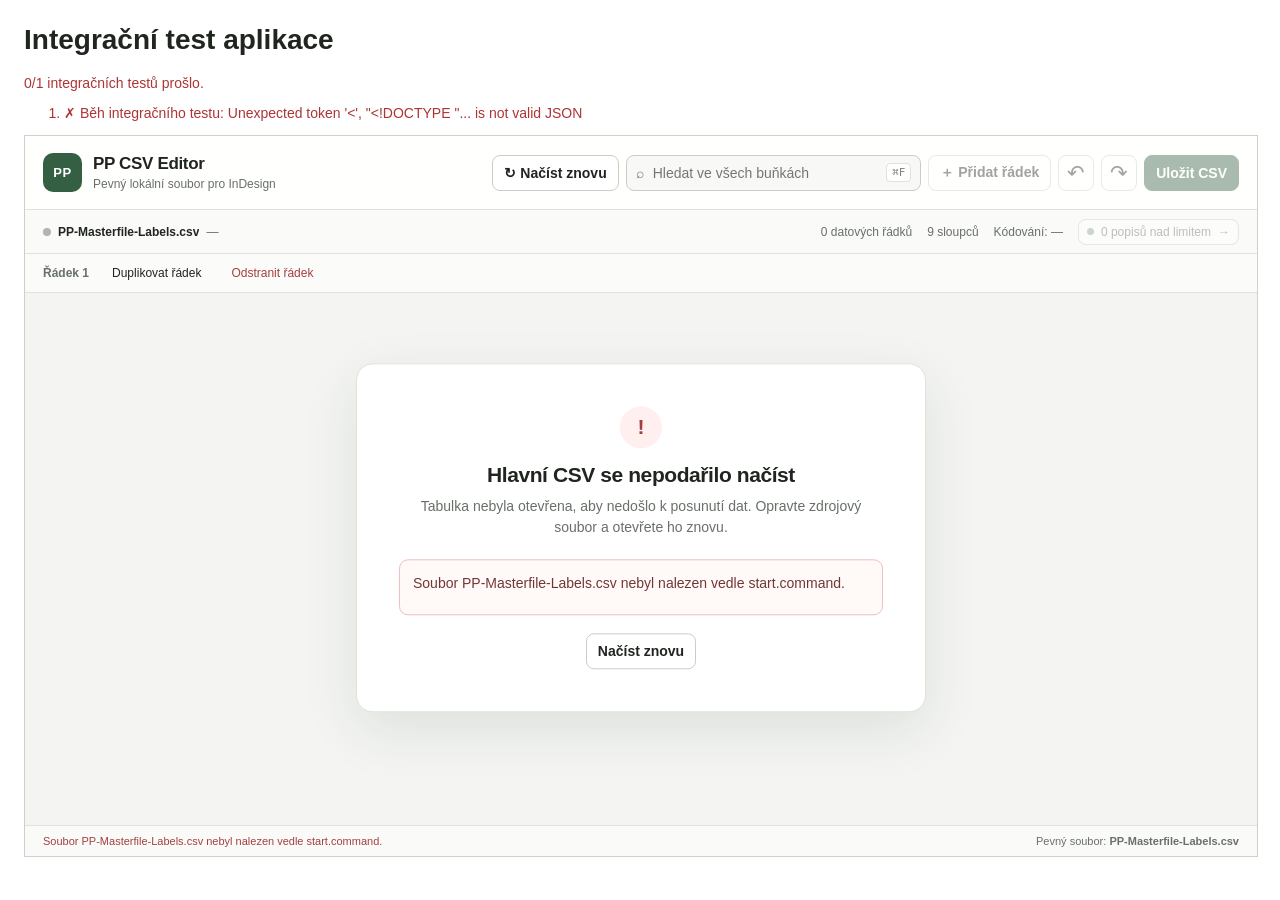
==== tests/app-integration.html @ 8dfe78ff "Initial PP CSV Editor release" ====
<!doctype html>
<html lang="cs">
<head>
  <meta charset="utf-8">
  <title>PP CSV Editor – integrační test</title>
  <style>
    body { margin: 24px; font: 14px -apple-system, sans-serif; color: #20251f; }
    iframe { width: 1280px; max-width: 100%; height: 720px; border: 1px solid #ccd2ca; }
    .pass { color: #2d6b3f; }
    .fail { color: #ad3434; }
    li { margin: 5px 0; }
  </style>
</head>
<body>
  <h1>Integrační test aplikace</h1>
  <p id="summary">Spouštím…</p>
  <ol id="results"></ol>
  <iframe id="app" src="../index.html"></iframe>
  <script src="../csv-utils.js"></script>
  <script>
    (function () {
      "use strict";
      const results = [];
      const frame = document.getElementById("app");
      const U = window.PPCsvUtils;

      function assert(condition, message) {
        if (!condition) throw new Error(message || "Podmínka neplatí");
      }

      function equal(actual, expected, message) {
        if (actual !== expected) throw new Error(`${message || "Hodnoty se liší"}: ${JSON.stringify(actual)} !== ${JSON.stringify(expected)}`);
      }

      function record(name, fn) {
        try {
          fn();
          results.push({ name: name, pass: true });
        } catch (error) {
          results.push({ name: name, pass: false, error: error.message });
          throw error;
        }
      }

      function tick(ms) {
        return new Promise(function (resolve) { setTimeout(resolve, ms || 0); });
      }

      async function waitFor(check, message) {
        for (let attempt = 0; attempt < 100; attempt += 1) {
          if (check()) return;
          await tick(25);
        }
        throw new Error(message || "Časový limit testu vypršel");
      }

      function dispatchInput(win, element) {
        element.dispatchEvent(new win.Event("input", { bubbles: true }));
      }

      async function run() {
        if (!frame.contentDocument || frame.contentDocument.readyState !== "complete") {
          await new Promise(function (resolve) { frame.addEventListener("load", resolve, { once: true }); });
        }
        const configResponse = await fetch("/api/config", { cache: "no-store" });
        const config = await configResponse.json();
        if (!config.testMode) throw new Error("Integrační test je z bezpečnostních důvodů povolen jen na izolovaném serveru s --test-mode.");
        const win = frame.contentWindow;
        const doc = frame.contentDocument;
        win.confirm = function () { return true; };
        await waitFor(function () { return doc.querySelectorAll("#gridBody tr").length === 50; }, "Pevný soubor se nenačetl");

        record("Automatické načtení pevného UTF-16LE CSV", function () {
          equal(doc.getElementById("encodingInfo").textContent, "Kódování: UTF-16LE s BOM");
          equal(doc.getElementById("fileName").textContent, "PP-Masterfile-Labels.csv");
          equal(doc.getElementById("rowCount").textContent, "50 řádků (27 vyplněných)");
          equal(doc.querySelectorAll("#gridBody tr").length, 50);
        });
        record("Editor nenabízí jiný soubor ani Uložit jako", function () {
          assert(!doc.getElementById("fileInput"));
          assert(!doc.getElementById("saveAsButton"));
          assert(doc.getElementById("openButton").textContent.includes("Načíst znovu"));
          assert(doc.querySelector(".duplicate-last-button"), "Chybí plus pro duplikaci posledního řádku");
        });
        const lastSourceName = doc.querySelector('.cell-editor[data-row="27"][data-column="0"]').textContent;
        doc.querySelector(".duplicate-last-button").click();
        record("Plus u číslování duplikuje poslední vyplněný řádek", function () {
          equal(doc.querySelectorAll("#gridBody tr").length, 50);
          equal(doc.querySelector('.cell-editor[data-row="28"][data-column="0"]').textContent, lastSourceName);
          equal(doc.getElementById("rowCount").textContent, "50 řádků (28 vyplněných)");
        });
        doc.getElementById("undoButton").click();
        record("Duplikaci posledního řádku lze vrátit", function () {
          equal(doc.getElementById("rowCount").textContent, "50 řádků (27 vyplněných)");
        });
        record("Jeden červený popis délky 404", function () {
          equal(doc.querySelectorAll("td.is-invalid").length, 1);
          equal(doc.getElementById("invalidSummary").textContent, "1 popis nad limitem");
          assert(doc.querySelector("td.is-invalid .char-count").textContent.includes("404 / 210"));
        });

        doc.getElementById("saveButton").click();
        await tick();
        record("Uložení s chybou zobrazí potvrzovací dialog", function () {
          assert(doc.getElementById("limitDialog").open);
          assert(doc.getElementById("limitRows").textContent.includes("Řádek 2: 404 / 210"));
        });
        doc.getElementById("limitDialog").close("cancel");
        await tick();

        const regular = doc.querySelector('.cell-editor[data-row="1"][data-column="0"]');
        regular.focus();
        regular.textContent = "Upravená káva";
        dispatchInput(win, regular);
        regular.blur();
        record("Editace běžné buňky a indikace změn", function () {
          equal(regular.textContent, "Upravená káva");
          equal(doc.getElementById("dirtyLabel").textContent, "Neuložené změny");
          assert(!doc.getElementById("undoButton").disabled);
        });

        const invalidDescription = doc.querySelector('td.is-invalid .cell-editor');
        invalidDescription.focus();
        invalidDescription.textContent = "Krátký opravený popis";
        dispatchInput(win, invalidDescription);
        invalidDescription.blur();
        record("Živá kontrola popisu po editaci", function () {
          equal(doc.querySelectorAll("td.is-invalid").length, 0);
          equal(doc.getElementById("invalidSummary").textContent, "0 popisů nad limitem");
          assert(invalidDescription.parentElement.querySelector(".char-count").textContent.endsWith("/ 210"));
        });

        doc.getElementById("undoButton").click();
        record("Undo vrátí editaci popisu", function () {
          equal(doc.querySelectorAll("td.is-invalid").length, 1);
        });
        doc.getElementById("redoButton").click();
        record("Redo obnoví editaci popisu", function () {
          equal(doc.querySelectorAll("td.is-invalid").length, 0);
        });

        const pasteTarget = doc.querySelector('.cell-editor[data-row="1"][data-column="2"]');
        pasteTarget.focus();
        const pasteEvent = new win.Event("paste", { bubbles: true, cancelable: true });
        Object.defineProperty(pasteEvent, "clipboardData", { value: { getData: function () { return "První\tDruhá\nTřetí\tČtvrtá"; } } });
        pasteTarget.dispatchEvent(pasteEvent);
        record("Vložení více buněk z TSV", function () {
          equal(doc.querySelector('.cell-editor[data-row="1"][data-column="2"]').textContent, "První");
          equal(doc.querySelector('.cell-editor[data-row="1"][data-column="3"]').textContent, "Druhá");
          equal(doc.querySelector('.cell-editor[data-row="2"][data-column="2"]').textContent, "Třetí");
        });

        const search = doc.getElementById("searchInput");
        search.value = "Ethiopia";
        dispatchInput(win, search);
        record("Globální vyhledávání filtruje řádky", function () {
          const visible = doc.querySelectorAll("#gridBody tr:not(.search-hidden)").length;
          assert(visible > 0 && visible < 50, `Neočekávaný počet: ${visible}`);
        });
        search.value = "";
        dispatchInput(win, search);

        doc.getElementById("addRowButton").click();
        record("Přidání řádku", function () { equal(doc.querySelectorAll("#gridBody tr").length, 51); });
        doc.getElementById("duplicateRowButton").click();
        record("Duplikace řádku", function () { equal(doc.querySelectorAll("#gridBody tr").length, 52); });
        doc.getElementById("deleteRowButton").click();
        record("Odstranění řádku po potvrzení", function () { equal(doc.querySelectorAll("#gridBody tr").length, 51); });
        doc.getElementById("undoButton").click();
        record("Undo odstranění řádku", function () { equal(doc.querySelectorAll("#gridBody tr").length, 52); });
        doc.getElementById("redoButton").click();
        record("Redo odstranění řádku", function () { equal(doc.querySelectorAll("#gridBody tr").length, 51); });

        const uploadButton = doc.querySelector('.upload-image-button[data-row="28"]');
        uploadButton.click();
        const logoFile = new win.File(['<svg xmlns="http://www.w3.org/2000/svg"></svg>'], "test-logo.svg", { type: "image/svg+xml" });
        const logoTransfer = new win.DataTransfer();
        logoTransfer.items.add(logoFile);
        Object.defineProperty(doc.getElementById("imageFileInput"), "files", { value: logoTransfer.files, configurable: true });
        doc.getElementById("imageFileInput").dispatchEvent(new win.Event("change", { bubbles: true }));
        await waitFor(function () { return doc.getElementById("statusMessage").textContent.includes("byl zkopírován do logo"); }, "Soubor loga se nenahrál");
        record("Nahrání zkopíruje logo a vyplní relativní cestu", function () {
          equal(doc.querySelector('.cell-editor[data-row="28"][data-column="8"]').textContent, "logo/test-logo.svg");
          equal(doc.getElementById("rowCount").textContent, "51 řádků (28 vyplněných)");
        });

        const freeRow = doc.querySelector('.cell-editor[data-row="28"][data-column="0"]');
        freeRow.focus();
        freeRow.textContent = "Nová položka ve volném řádku";
        dispatchInput(win, freeRow);
        freeRow.blur();
        record("Předpřipravený volný řádek lze vyplnit", function () {
          equal(doc.getElementById("rowCount").textContent, "51 řádků (28 vyplněných)");
        });

        doc.dispatchEvent(new win.KeyboardEvent("keydown", { key: "s", metaKey: true, bubbles: true, cancelable: true }));
        await waitFor(function () { return doc.getElementById("statusMessage").textContent.includes("byl aktualizován"); }, "Uložení pevného souboru nedokončeno");
        record("Cmd+S aktualizuje pevný soubor", function () {
          assert(doc.getElementById("statusMessage").textContent.includes("PP-Masterfile-Labels.csv byl aktualizován"));
          equal(doc.getElementById("dirtyLabel").textContent, "Uloženo");
        });

        const exportResponse = await fetch(`/api/csv?t=${Date.now()}`);
        const exported = new Uint8Array(await exportResponse.arrayBuffer());
        const decoded = U.decodeCsvBytes(exported);
        const exportedRows = U.parseCsv(decoded.text);
        record("Pevný soubor: BOM FF FE, UTF-16LE, CRLF a 9 sloupců", function () {
          equal(exported[0], 0xff);
          equal(exported[1], 0xfe);
          equal(decoded.encoding, "UTF-16LE s BOM");
          assert(decoded.text.includes("\r\n"));
          assert(!/(^|[^\r])\n/.test(decoded.text.replace(/"(?:[^"]|"")*"/g, "")), "Záznamy obsahují osamocené LF");
          assert(exportedRows.every(function (row) { return row.length === 9; }));
          equal(exportedRows[0][8], "@images");
          equal(exportedRows[1][0], "Upravená káva");
          equal(exportedRows[28][0], "Nová položka ve volném řádku");
          equal(exportedRows[28][8], "logo/test-logo.svg");
          equal(exportedRows.length, 29, "Koncové prázdné řádky se nemají ukládat do Data Merge");
        });

        doc.getElementById("openButton").click();
        await waitFor(function () {
          return doc.getElementById("statusMessage").textContent.includes("28 vyplněných řádků");
        }, "Aktualizovaný pevný soubor se znovu nenačetl");
        record("Opětovné načtení pevného souboru zachová data a doplní 50 míst", function () {
          equal(doc.getElementById("rowCount").textContent, "50 řádků (28 vyplněných)");
          equal(doc.querySelector('.cell-editor[data-row="1"][data-column="0"]').textContent, "Upravená káva");
          equal(doc.querySelector('.cell-editor[data-row="28"][data-column="0"]').textContent, "Nová položka ve volném řádku");
          assert(doc.getElementById("gridBody").textContent.includes("Kašlanka"), "Česká diakritika chybí");
        });
      }

      function finish() {
        const list = document.getElementById("results");
        results.forEach(function (result) {
          const item = document.createElement("li");
          item.className = result.pass ? "pass" : "fail";
          item.textContent = result.pass ? `✓ ${result.name}` : `✗ ${result.name}: ${result.error}`;
          list.appendChild(item);
        });
        const passed = results.filter(function (result) { return result.pass; }).length;
        const summary = document.getElementById("summary");
        summary.className = passed === results.length ? "pass" : "fail";
        summary.textContent = `${passed}/${results.length} integračních testů prošlo.`;
        document.title = `${passed === results.length ? "PASS" : "FAIL"} ${passed}/${results.length} – integrační test`;
        document.body.dataset.testStatus = passed === results.length ? "passed" : "failed";
      }

      run().catch(function (error) {
        if (!results.length || results[results.length - 1].pass) {
          results.push({ name: "Běh integračního testu", pass: false, error: error.message });
        }
      }).then(finish);
    })();
  </script>
</body>
</html>
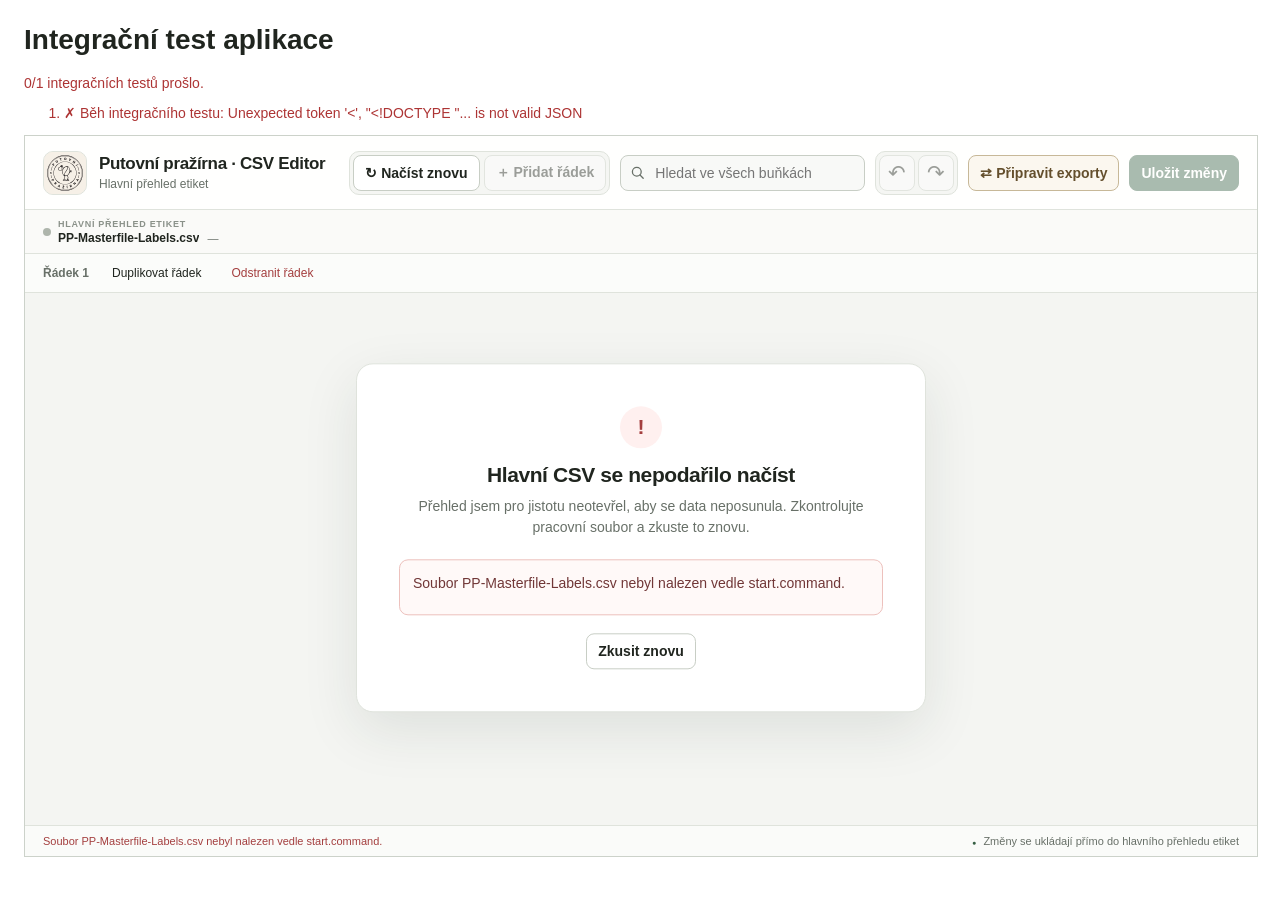
==== commit 6d3d77be: "Add company export processing workflow" ====
--- a/tests/app-integration.html
+++ b/tests/app-integration.html
@@ -81,6 +81,8 @@
           assert(!doc.getElementById("saveAsButton"));
           assert(doc.getElementById("openButton").textContent.includes("Načíst znovu"));
           assert(doc.querySelector(".duplicate-last-button"), "Chybí plus pro duplikaci posledního řádku");
+          assert(doc.getElementById("handoffButton").textContent.includes("Připravit exporty"));
+          assert(doc.getElementById("handoffDialog"), "Chybí dialog pro zpracování exportů");
         });
         const lastSourceName = doc.querySelector('.cell-editor[data-row="27"][data-column="0"]').textContent;
         doc.querySelector(".duplicate-last-button").click();
